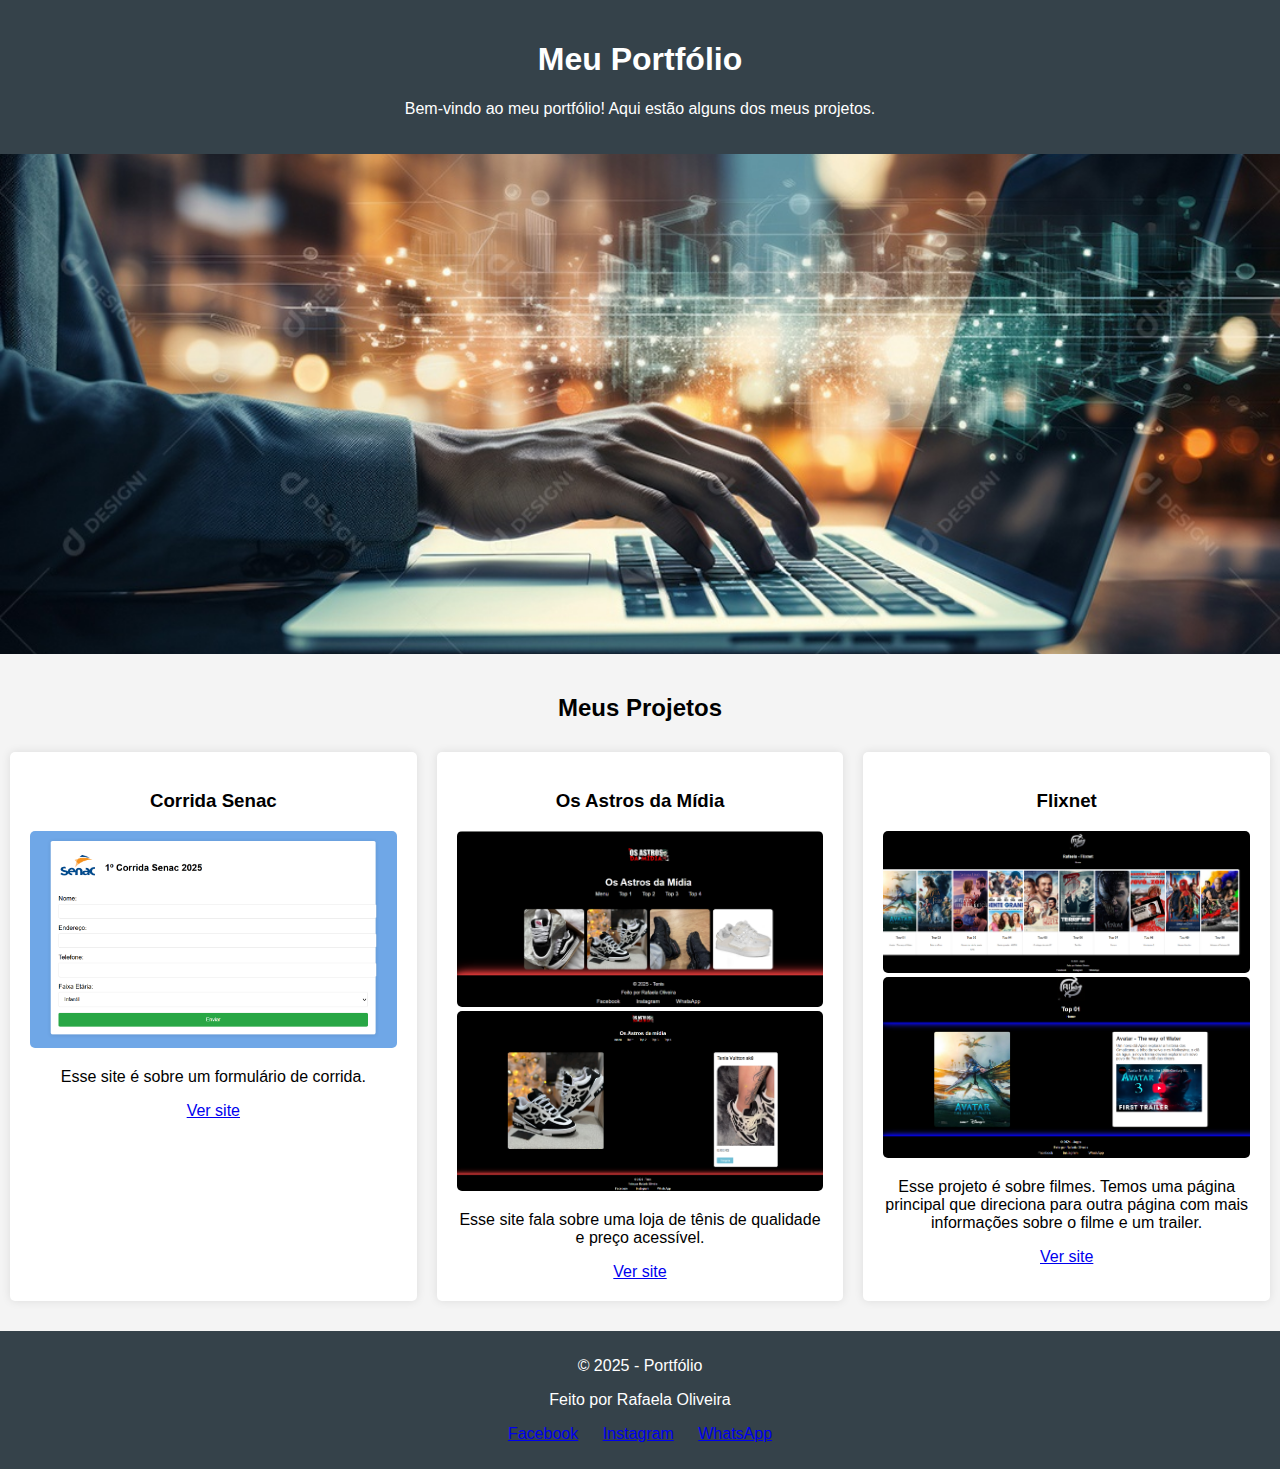
==== index.html @ 50acaeb8 "Add files via upload" ====
<!DOCTYPE html>
<html lang="pt-BR">

<head>
    <meta charset="UTF-8">
    <meta name="viewport" content="width=device-width, initial-scale=1.0">
    <title>Meu Portfólio</title>
    <link rel="stylesheet" href="style.css">
    <link rel="icon" href="imagens/02.jpg">
</head>

<body>
    <header>
        <h1>Meu Portfólio</h1>
        <p>Bem-vindo ao meu portfólio! Aqui estão alguns dos meus projetos.</p>
    </header>

    <div id="banner"></div>

    <section class="projects">
        <h2>Meus Projetos</h2>

        <div class="project">
            <h3>Corrida Senac</h3>
            <img src="imagens/formulario.png" alt="Formulário Corrida Senac">
            <p>Esse site é sobre um formulário de corrida.</p>
            <a href="https://rafinha835.github.io/corrida_senac/corrida_senac/corrida_senac/" target="_blank">Ver site</a>
        </div>

        <div class="project">
            <h3>Os Astros da Mídia</h3>
            <img src="imagens/tenis01.png" alt="Os Astros da Mídia 1">
            <img src="imagens/tenis02.png" alt="Os Astros da Mídia 2">
            <p>Esse site fala sobre uma loja de tênis de qualidade e preço acessível.</p>
            <a href="https://rafinha835.github.io/os_midiass/" target="_blank">Ver site</a>
        </div>

        <div class="project">
            <h3>Flixnet</h3>
            <img src="imagens/filmes01.png" alt="Flixnet - Filme 1">
            <img src="imagens/filmes02.png" alt="Flixnet - Filme 2">
            <p>Esse projeto é sobre filmes. Temos uma página principal que direciona para outra página com mais informações sobre o filme e um trailer.</p>
            <a href="https://rafinha835.github.io/Flixnet/" target="_blank">Ver site</a>
        </div>

    </section>

    <footer>
        <p>&copy; 2025 - Portfólio</p>
        <p>Feito por Rafaela Oliveira</p>
        <nav>
            <ul>
                <li><a href="#">Facebook</a></li>
                <li><a href="#">Instagram</a></li>
                <li><a href="#">WhatsApp</a></li>
            </ul>
        </nav>
    </footer>

</body>

</html>
---- style.css ----
body {
    font-family: Arial, sans-serif;
    margin: 0;
    padding: 0;
    background-color: #f4f4f4;
}

header {
    background: #35424a;
    color: #ffffff;
    padding: 20px 0;
    text-align: center;
}

.container {
    width: 80%;
    margin: auto;
    overflow: hidden;
    padding: 20px;
}

.image-container {
    text-align: center;
    margin: 20px 0;
}

.projects {
    display: flex; /* Usando flexbox para alinhar os projetos lado a lado */
    justify-content: center; /* Centraliza os projetos horizontalmente */
    flex-wrap: wrap; /* Permite que os projetos se movam para a linha seguinte se necessário */
    margin: 20px 0; /* Adiciona margem superior e inferior */
    text-align: center; /* Centraliza o texto dos títulos dos projetos */
}

h2 {
    width: 100%; /* Faz o título ocupar toda a largura disponível */
    text-align: center; /* Centraliza o título */
}

.project {
    background: #ffffff;
    margin: 10px;
    padding: 20px;
    border-radius: 5px;
    box-shadow: 0 0 10px rgba(0, 0, 0, 0.1);
    flex: 1 1 300px; /* Permite que as caixinhas tenham um tamanho mínimo de 300px */
    transition: box-shadow 0.3s ease;
}

.project:hover {
    box-shadow: 0 0 20px rgba(0, 162, 237, 0.8); /* Efeito de brilho azul */
}

.project img {
    width: 100%;
    height: auto;
    border-radius: 5px;
}

footer {
    text-align: center;
    padding: 10px 0;
    background: #35424a;
    color: #ffffff;
    position: relative;
    bottom: 0;
    width: 100%;
}

nav ul {
    list-style: none;
    padding: 0;
}

nav ul li {
    display: inline;
    margin: 0 10px;
}
#banner {
    height: 500px;
    width: 100%;
    background-image: url("imagens/02.jpg"); /* Corrigido para o formato correto */
    background-size: cover; /* Para cobrir todo o banner */
    background-position: center; /* Para centralizar a imagem */
}
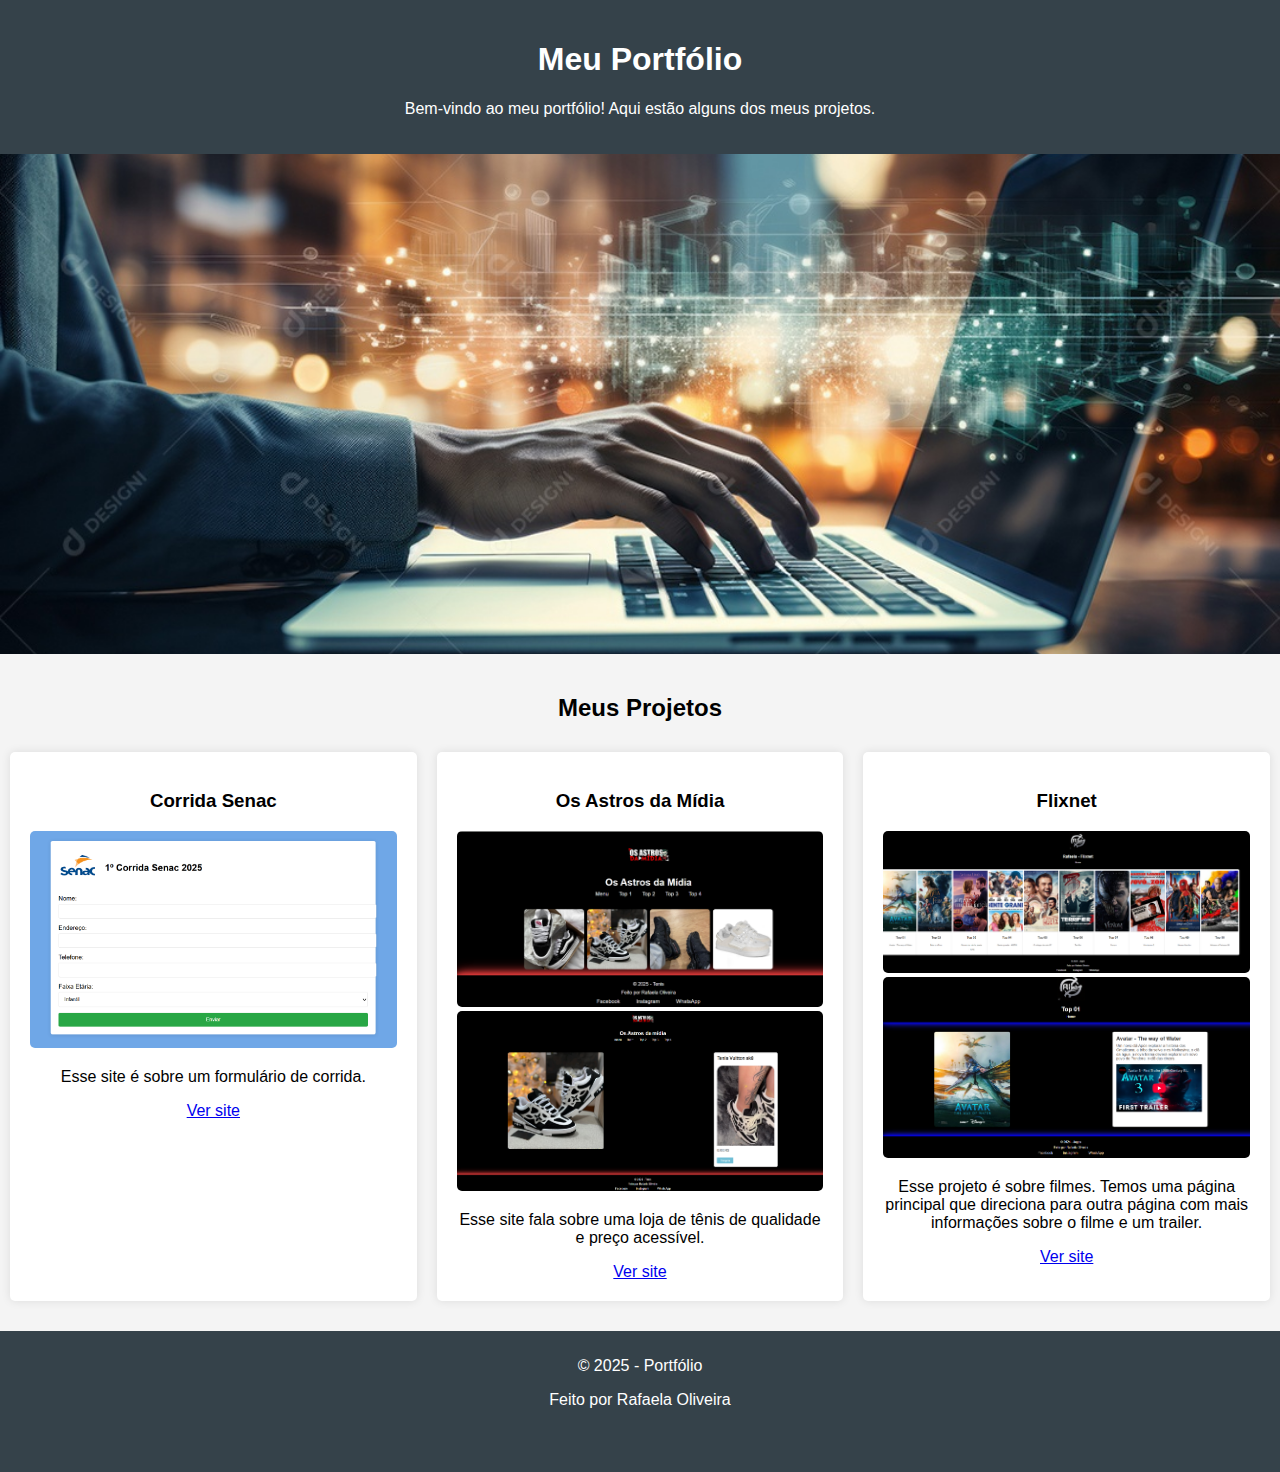
==== commit d4329ff1: "commit inicial" ====
--- a/index.html
+++ b/index.html
@@ -16,7 +16,6 @@
     </header>
 
     <div id="banner"></div>
-
     <section class="projects">
         <h2>Meus Projetos</h2>
 
--- a/style.css
+++ b/style.css
@@ -10,6 +10,18 @@
     color: #ffffff;
     padding: 20px 0;
     text-align: center;
+}
+nav {
+    text-align: center;
+    margin-top: 10px;
+}
+
+nav a {
+    color: #35424a;
+    text-decoration: none;
+    margin: 0 15px;
+    font-size: 1.1rem;
+    transition: text-shadow 0.3s ease;
 }
 
 .container {
